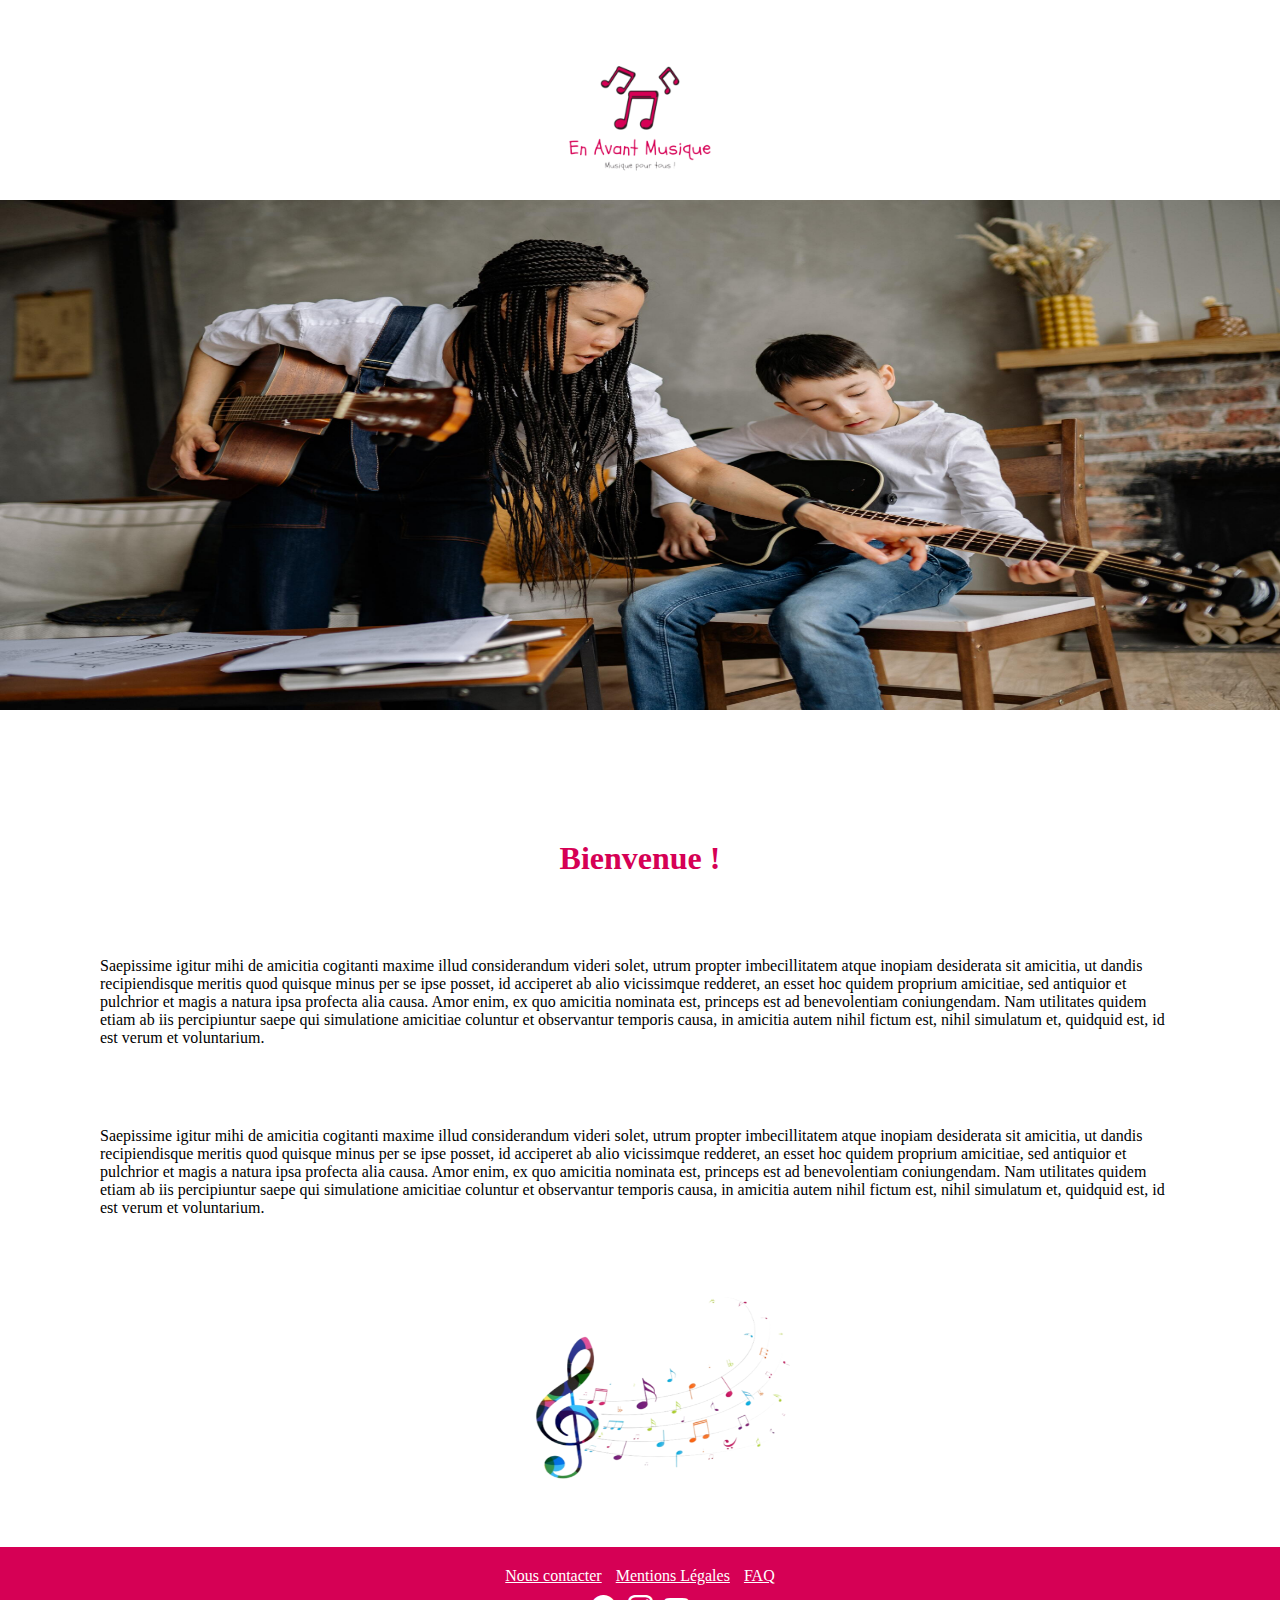
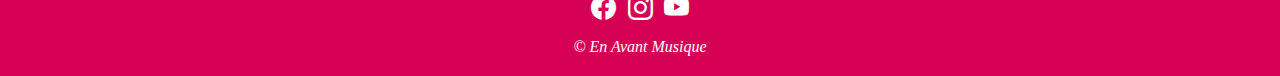
==== index.html @ 07a76652 "Ajout du lien dans le footer vers la page contact" ====
<!DOCTYPE html>
<html lang="fr">
<head>
    <meta charset="UTF-8">
    <meta http-equiv="X-UA-Compatible" content="IE=edge">
    <meta name="viewport" content="width=device-width, initial-scale=1.0">
    <link rel="stylesheet" href="Stylesheet.css">
    <link href="https://cdn.jsdelivr.net/npm/bootstrap@5.1.3/dist/css/bootstrap.min.css" rel="stylesheet" integrity="sha384-1BmE4kWBq78iYhFldvKuhfTAU6auU8tT94WrHftjDbrCEXSU1oBoqyl2QvZ6jIW3" crossorigin="anonymous">
    <script src="https://cdn.jsdelivr.net/npm/bootstrap@5.1.3/dist/js/bootstrap.bundle.min.js" integrity="sha384-ka7Sk0Gln4gmtz2MlQnikT1wXgYsOg+OMhuP+IlRH9sENBO0LRn5q+8nbTov4+1p" crossorigin="anonymous"></script>
    <link rel="stylesheet" href="https://cdn.jsdelivr.net/npm/bootstrap-icons@1.8.1/font/bootstrap-icons.css">
    <title>En Avant Musique</title>
</head>
<body>
  <nav class="navbar navbar-expand-lg navbar-light bg-light">
    <div class="container-fluid">
      <div class="logo_accueil"><a class="navbar-brand" href="file:///Users/jessicaabdoulahi/Desktop/Association%20En%20Avant%20Musique/index.html"><img src="images/En_Avant_Musique.png" alt="logo en avant musique" class="logo_image"></a></div>
      <button class="navbar-toggler" type="button" data-bs-toggle="collapse" data-bs-target="#navbarNavAltMarkup" aria-controls="navbarNavAltMarkup" aria-expanded="false" aria-label="Toggle navigation">
        <span class="navbar-toggler-icon"></span>
      </button>
      <div class="collapse navbar-collapse" id="navbarNavAltMarkup">
        <div class="navbar-nav">
          <a class="nav-link active" aria-current="page" href="file:///Users/jessicaabdoulahi/Desktop/Association%20En%20Avant%20Musique/index.html" style="color: #5B0527">Accueil</a>
          <a class="nav-link" href="file:///Users/jessicaabdoulahi/Desktop/Association%20En%20Avant%20Musique/Bio.html" style="color: #D60055">Qui sommes-nous ?</a>
          <a class="nav-link" href="file:///Users/jessicaabdoulahi/Desktop/Association%20En%20Avant%20Musique/actualites.html" style="color: #D60055">Actualités</a>
          <a class="nav-link" href="file:///Users/jessicaabdoulahi/Desktop/Association%20En%20Avant%20Musique/contact.html" style="color: #D60055">Contact</a>
        </div>
      </div>
    </div>
  </nav>
  <div class="container_content">
  <div><img src="images/photo_accueil.jpg" alt="photo_cours_de_guitare"></div>
  
    <h1 class="bienvenue">Bienvenue !</h1>
    <p class="texteAccueil">
      Saepissime igitur mihi de amicitia cogitanti maxime illud considerandum videri solet, utrum propter imbecillitatem atque inopiam desiderata sit amicitia, 
      ut dandis recipiendisque meritis quod quisque minus per se ipse posset, id acciperet ab alio vicissimque redderet, an esset hoc quidem proprium amicitiae, 
      sed antiquior et pulchrior et magis a natura ipsa profecta alia causa. 
      Amor enim, ex quo amicitia nominata est, princeps est ad benevolentiam coniungendam. Nam utilitates quidem etiam ab iis percipiuntur saepe qui simulatione amicitiae coluntur et observantur temporis causa, in amicitia autem nihil fictum est, nihil simulatum et, quidquid est, id est verum et voluntarium.

    </p>

    <p class="texteAccueil">
      Saepissime igitur mihi de amicitia cogitanti maxime illud considerandum videri solet, utrum propter imbecillitatem atque inopiam desiderata sit amicitia, 
      ut dandis recipiendisque meritis quod quisque minus per se ipse posset, id acciperet ab alio vicissimque redderet, an esset hoc quidem proprium amicitiae, 
      sed antiquior et pulchrior et magis a natura ipsa profecta alia causa. 
      Amor enim, ex quo amicitia nominata est, princeps est ad benevolentiam coniungendam. Nam utilitates quidem etiam ab iis percipiuntur saepe qui simulatione amicitiae coluntur et observantur temporis causa, in amicitia autem nihil fictum est, nihil simulatum et, quidquid est, id est verum et voluntarium.

    </p>
    <div class="imageFirst"><img src="images/image_accueil.png" alt="notes sur portée" class="imageAccueil2"></div>
    </div>
    
    <footer>
        <div class="containerFooter">
          <div class="contactFooter">
          <p class="contacter"><a href="file:///Users/jessicaabdoulahi/Desktop/Association%20En%20Avant%20Musique/contact.html" class="lienFooter">Nous contacter</a></p>
          <p class="mentionsLegales"><a href="#" class="lienFooter">Mentions Légales</a></p>
          <p class="faq"><a href="#" class="lienFooter">FAQ</a></p>
          </div>
          <div class="iconeFacebook">
            <a href="#" style="color: white;"><i class="bi bi-facebook"></i></a>
          </div>
          <div class="iconeInstagram">
            <a href="#" style="color: white;"><i class="bi bi-instagram"></i></a>
          </div>
          <div class="iconeYoutube">
            <a href="#" style="color: white;"><i class="bi bi-youtube"></i></a>
          </div>
          <div class="copyright">
            <i>&copy; En Avant Musique</i>
          <div>

          </div>
          </div>
        </div>
    </footer>
              
</body>
</html>
---- Stylesheet.css ----
html, body {
    margin: 0px;
    padding: 0px;
    width: 100%;
    height: 100%;
    overflow-x: hidden;
    display: table;

}
.container {
    height: auto;
}
/*NAVBAR*/
.navbar-brand {
    margin-left: 8px;
    font-weight: bold;
}
.logo_image {
    height: 200px;
    width: 200px;
}
.navbar-light {
    height: 200px;
    width: auto;
}


/*ACCUEIL*/
img {
    height: 510px;
    width: 100%;
    display: block;
    margin-left: auto;
    margin-right: auto;
    margin-bottom: 50px;
}
#photoAccueil {
    height: 600px;
    width: 1420px;
}
.imageAccueil2 {
    height: 200px;
    width: 300px;
}
.bienvenue {
    text-align: center;
    margin-top: 80px;
    color: #D60055;
}
.texteAccueil {
    justify-content: justify;
    margin-left: 100px;
    margin-right: 100px;
    margin-top: 80px;
    margin-bottom: 80px;
}
/*BIO*/
.texteEquipe {
    text-align: justify;
    padding-right: 50px;
    padding-left: 500px;
    margin-left: 50px;
    margin-top: 30px;

}
.titreEquipe {
    font-size: 30px;
    padding-left: 200px;
    color: #D60055;
}
.photoEquipe, .photoHistoire, .photoProjet {
    height: 300px;
    width: 300px;
}
.photoEquipe {
    float: left;
    width: 25%;
    margin-left: 150px;
    margin-top: 30px;
}
.titreHistoire {

    padding-right: 240px;
    margin-top: 350px;
    color: #D60055;
}
.histoire {
    text-align: right;
}
.photoHistoire {
    float: right;
    width: 25%;
    margin-top: 40px;
    margin-right: 150px;
}
.texteHistoire {
    text-align: left justify;
    
    margin-top: 50px;
    margin-right: 150px;
    padding-right: 500px;
    padding-left: 100px;
}
.titreProjet {
    
    padding-left: 250px;
    margin-top: 300px;
    color: #D60055;
}
.photoProjet {
    float: left;
    width: 25%;
    margin-left: 150px;
    margin-top: 30px;
}
.texteProjet {
    text-align: right justify;
    
    margin-top: 50px;
    margin-bottom: 350px;
    padding-right: 50px;
    padding-left: 600px;
}

/*ACTUALITÉS*/

.actualites {
    color: #D60055;
    margin-bottom: 70px;
}
.titresActualites {
    text-align: center;
}
.chorale {
    height: 70px;
    width: 90px;
}
.guitarePiano {
    height: 70px;
    width: 90px;
}
.musiciens {
    height: 70px;
    width: 90px;
}
.atelier {
    height: 70px;
    width: 90px;
}
.event {
    border: dashed #5B0527 1px;
    height: 600px;
}
h1 {
    padding-top: 50px;
}
h3 {
    text-align: center;
    padding-top: 30px;
    padding-bottom: 20px;
    color: #D60055;
    text-shadow: #5B0527 1px 1px 1px;
    opacity: 0.6;
}
.imageSecond {
    margin-top: 40px;
}

/*FOOTER*/
footer {
    display: table-row;
    height: 1px;
    background-color:#D60055;
    
}
.containerFooter {
    text-align: center;
    color: white;
}
.iconeFacebook, .iconeInstagram, .iconeYoutube {
    display: inline;
    font-size: 25px;  

}
.iconeInstagram {
    margin-left: 5px;
    margin-right: 5px;
}
.contactFooter {
    margin-top: 20px;
    margin-bottom: 10px;
    
}
.copyright {
    margin-top: 15px;
    margin-bottom: 20px;
}
.contacter, .mentionsLegales, .faq {
    display: inline;
    
}
.mentionsLegales {
    margin-right: 10px;
    margin-left: 10px;
}
.lienFooter {
    color: white;
}
.lienFooter:hover {
    color:#5B0527;
}
/*CONTACT*/
.contact {
    color: #D60055 ;
    text-shadow: #5B0527 1px 1px 1px;
    opacity: 0.6;
}
#numeroTel {
    font-weight: bold;
    color: #D60055;
    text-shadow: #5B0527 1px 1px 1px;
    font-size: 20px;
    opacity: 0.6;
}
#adresseMail {
    font-weight: bold;
    color: #D60055;
    text-shadow: #5B0527 1px 1px 1px;
    font-size: 20px;
    opacity: 0.6;
}
#name {
    border-radius: 5px;
    margin-bottom: 15px;
}
#prenom {
    border-radius: 5px;
    margin-bottom: 15px;
}
#email {
    border-radius: 5px;
    margin-bottom: 15px;
}
textarea {
    border-radius: 5px;
    margin-bottom: 15px;
}
.myForm {
    margin-top: 20px;
    border-radius: 5px;
    background-color: grey;
    opacity: 0.8;
}
.infosContact {
    text-align: center;
    margin-top: 90px;
}
.infosPerso {
    margin-bottom: 30px;
}
form {
    text-align: center;
    margin-top: 50px;
    margin-bottom: 100px;
}
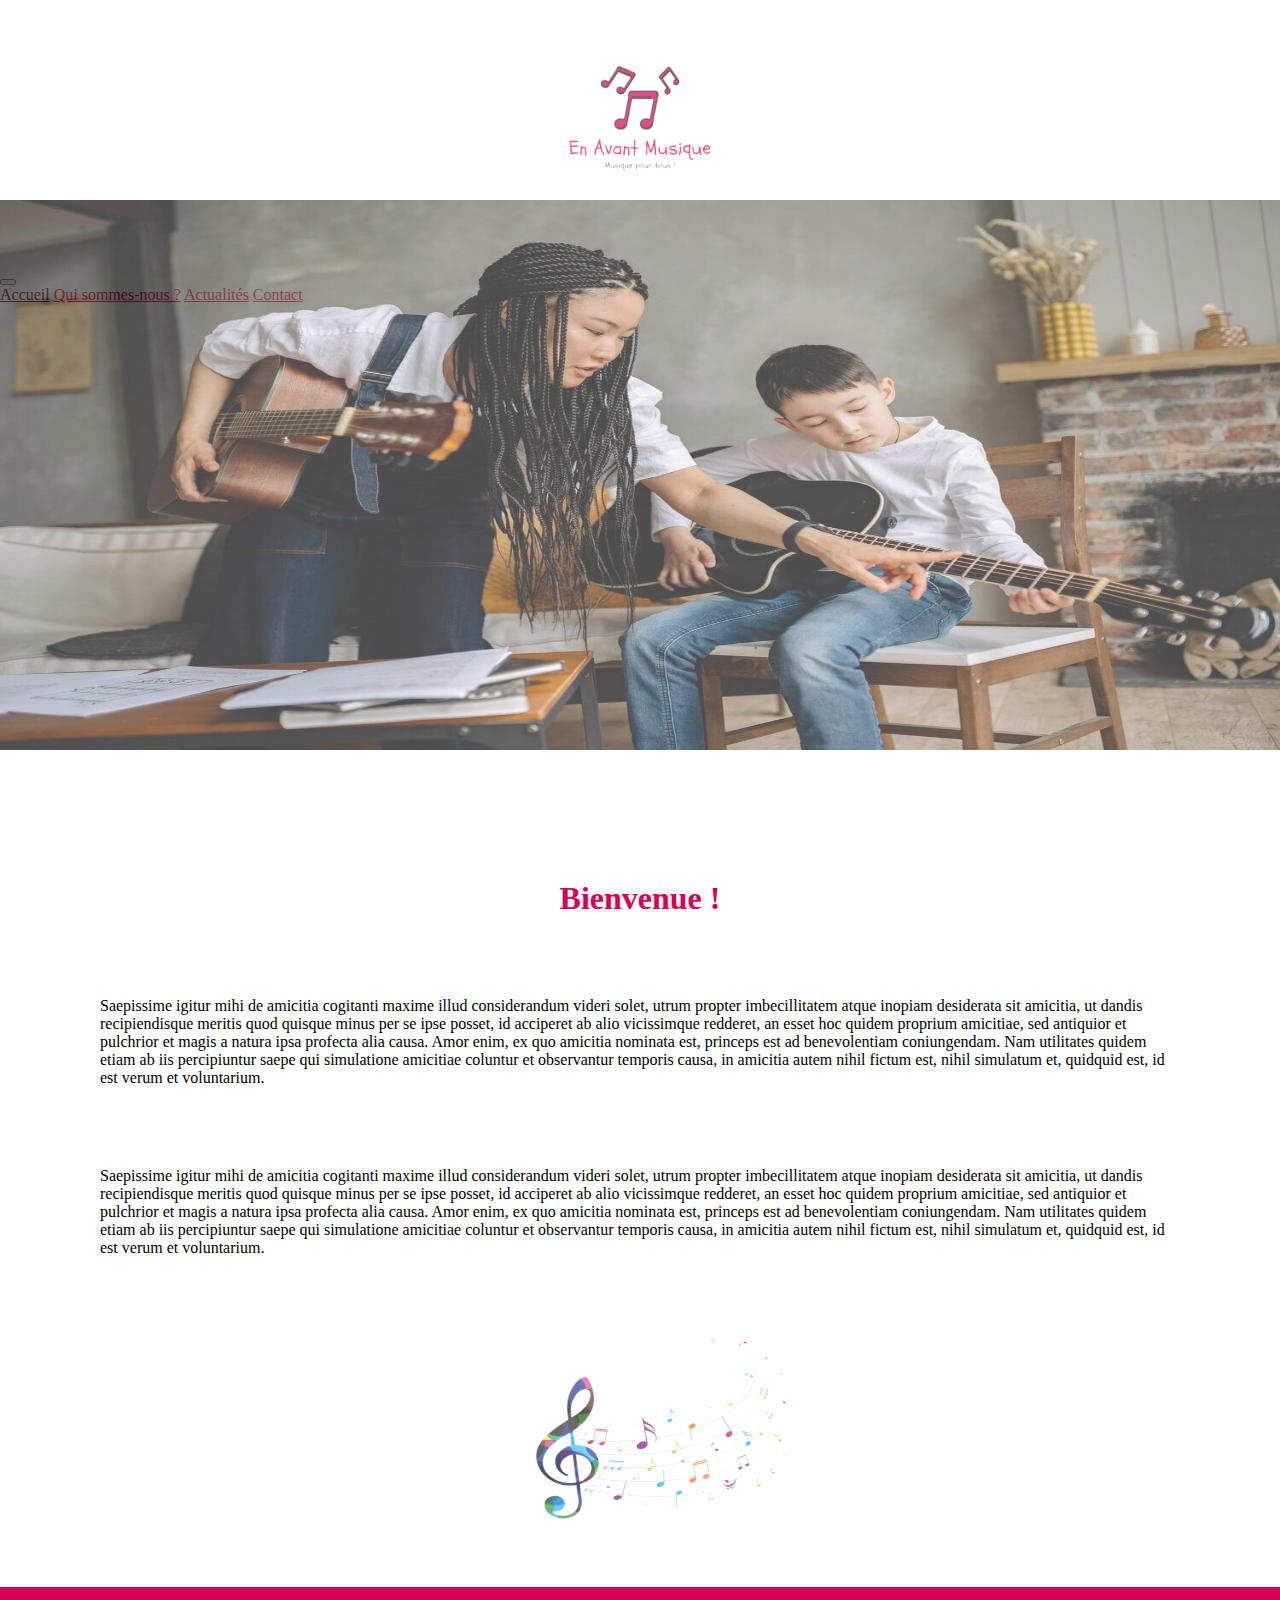
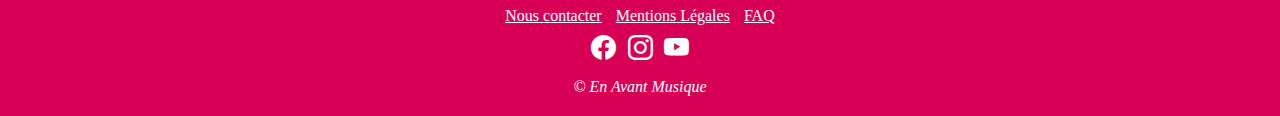
==== commit a7910be2: "La photo de la page d'accueil a été remplacée par une autre d'un poids plus léger. Une modification " ====
--- a/index.html
+++ b/index.html
@@ -3,7 +3,7 @@
 <head>
     <meta charset="UTF-8">
     <meta http-equiv="X-UA-Compatible" content="IE=edge">
-    <meta name="viewport" content="width=device-width, initial-scale=1.0">
+    <meta name="viewport" content="width=device-width, initial-scale=1">
     <link rel="stylesheet" href="Stylesheet.css">
     <link href="https://cdn.jsdelivr.net/npm/bootstrap@5.1.3/dist/css/bootstrap.min.css" rel="stylesheet" integrity="sha384-1BmE4kWBq78iYhFldvKuhfTAU6auU8tT94WrHftjDbrCEXSU1oBoqyl2QvZ6jIW3" crossorigin="anonymous">
     <script src="https://cdn.jsdelivr.net/npm/bootstrap@5.1.3/dist/js/bootstrap.bundle.min.js" integrity="sha384-ka7Sk0Gln4gmtz2MlQnikT1wXgYsOg+OMhuP+IlRH9sENBO0LRn5q+8nbTov4+1p" crossorigin="anonymous"></script>
--- a/Stylesheet.css
+++ b/Stylesheet.css
@@ -7,6 +7,7 @@
     display: table;
 
 }
+
 .container {
     height: auto;
 }
@@ -27,12 +28,13 @@
 
 /*ACCUEIL*/
 img {
-    height: 510px;
+    height: 550px;
     width: 100%;
     display: block;
     margin-left: auto;
     margin-right: auto;
     margin-bottom: 50px;
+    filter: opacity(70%);
 }
 #photoAccueil {
     height: 600px;
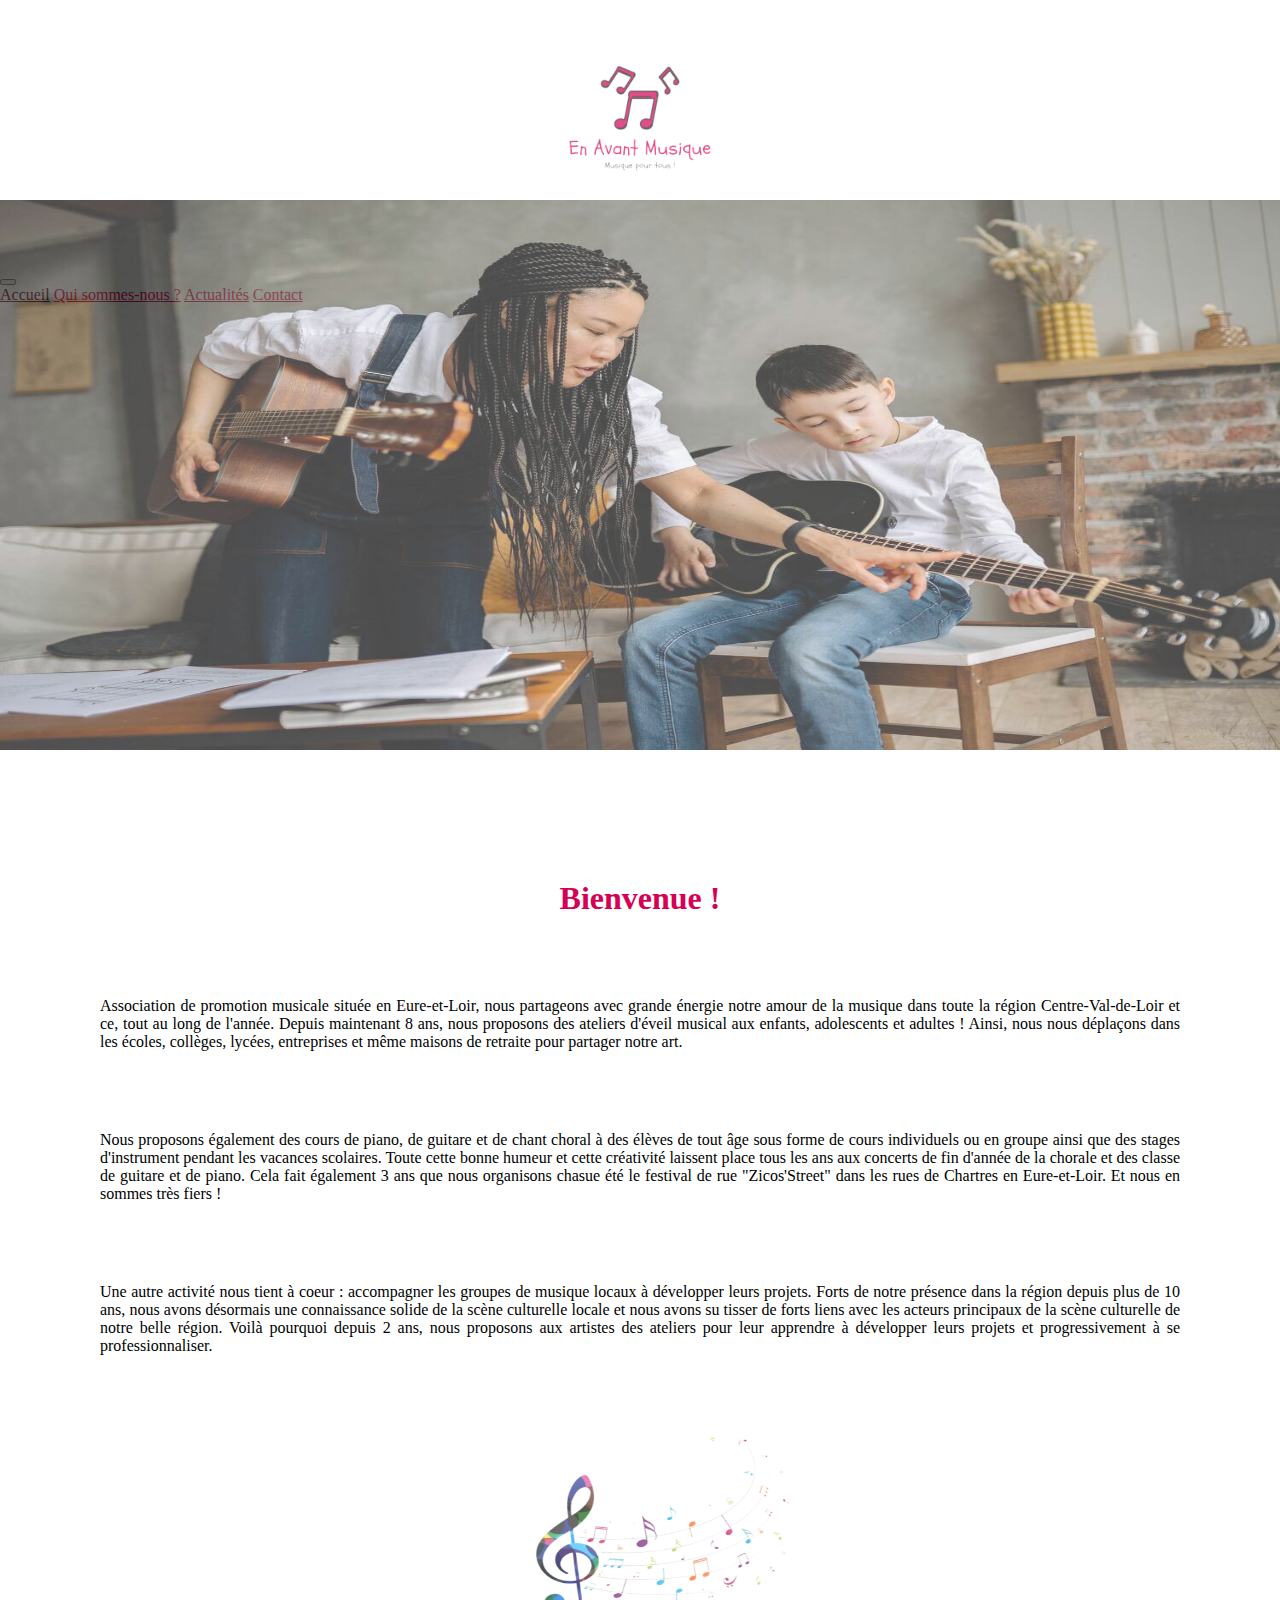
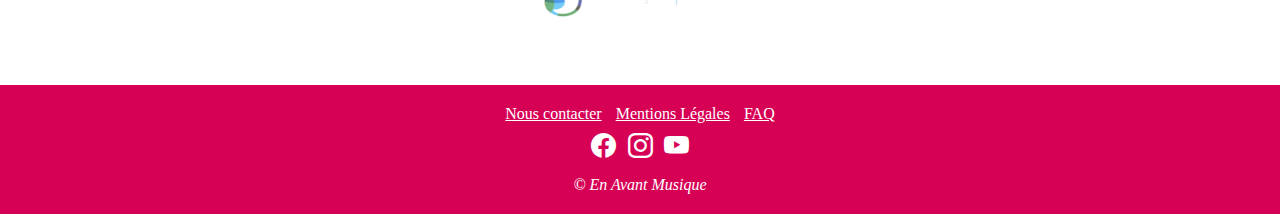
==== commit 446e9729: "Mise à jour du lien vers l'accueuil depuis la navbar de la page contact et modification du texte de " ====
--- a/index.html
+++ b/index.html
@@ -4,14 +4,14 @@
     <meta charset="UTF-8">
     <meta http-equiv="X-UA-Compatible" content="IE=edge">
     <meta name="viewport" content="width=device-width, initial-scale=1">
+    <link href="https://cdn.jsdelivr.net/npm/bootstrap@5.2.0-beta1/dist/css/bootstrap.min.css" rel="stylesheet" integrity="sha384-0evHe/X+R7YkIZDRvuzKMRqM+OrBnVFBL6DOitfPri4tjfHxaWutUpFmBp4vmVor" crossorigin="anonymous">
+    <script src="https://cdn.jsdelivr.net/npm/bootstrap@5.2.0-beta1/dist/js/bootstrap.bundle.min.js" integrity="sha384-pprn3073KE6tl6bjs2QrFaJGz5/SUsLqktiwsUTF55Jfv3qYSDhgCecCxMW52nD2" crossorigin="anonymous"></script>
+    <link rel="stylesheet" href="https://cdn.jsdelivr.net/npm/bootstrap-icons@1.8.1/font/bootstrap-icons.css">
     <link rel="stylesheet" href="Stylesheet.css">
-    <link href="https://cdn.jsdelivr.net/npm/bootstrap@5.1.3/dist/css/bootstrap.min.css" rel="stylesheet" integrity="sha384-1BmE4kWBq78iYhFldvKuhfTAU6auU8tT94WrHftjDbrCEXSU1oBoqyl2QvZ6jIW3" crossorigin="anonymous">
-    <script src="https://cdn.jsdelivr.net/npm/bootstrap@5.1.3/dist/js/bootstrap.bundle.min.js" integrity="sha384-ka7Sk0Gln4gmtz2MlQnikT1wXgYsOg+OMhuP+IlRH9sENBO0LRn5q+8nbTov4+1p" crossorigin="anonymous"></script>
-    <link rel="stylesheet" href="https://cdn.jsdelivr.net/npm/bootstrap-icons@1.8.1/font/bootstrap-icons.css">
     <title>En Avant Musique</title>
 </head>
 <body>
-  <nav class="navbar navbar-expand-lg navbar-light bg-light">
+  <nav class="navbar sticky-top navbar-expand-lg navbar-light bg-light">
     <div class="container-fluid">
       <div class="logo_accueil"><a class="navbar-brand" href="file:///Users/jessicaabdoulahi/Desktop/Association%20En%20Avant%20Musique/index.html"><img src="images/En_Avant_Musique.png" alt="logo en avant musique" class="logo_image"></a></div>
       <button class="navbar-toggler" type="button" data-bs-toggle="collapse" data-bs-target="#navbarNavAltMarkup" aria-controls="navbarNavAltMarkup" aria-expanded="false" aria-label="Toggle navigation">
@@ -32,20 +32,30 @@
   
     <h1 class="bienvenue">Bienvenue !</h1>
     <p class="texteAccueil">
-      Saepissime igitur mihi de amicitia cogitanti maxime illud considerandum videri solet, utrum propter imbecillitatem atque inopiam desiderata sit amicitia, 
-      ut dandis recipiendisque meritis quod quisque minus per se ipse posset, id acciperet ab alio vicissimque redderet, an esset hoc quidem proprium amicitiae, 
-      sed antiquior et pulchrior et magis a natura ipsa profecta alia causa. 
-      Amor enim, ex quo amicitia nominata est, princeps est ad benevolentiam coniungendam. Nam utilitates quidem etiam ab iis percipiuntur saepe qui simulatione amicitiae coluntur et observantur temporis causa, in amicitia autem nihil fictum est, nihil simulatum et, quidquid est, id est verum et voluntarium.
+     Association de promotion musicale située en Eure-et-Loir, nous partageons avec grande énergie notre amour
+     de la musique dans toute la région Centre-Val-de-Loir et ce, tout au long de l'année. Depuis maintenant 8 ans, 
+     nous proposons des ateliers d'éveil musical aux enfants, adolescents et adultes ! Ainsi, nous nous déplaçons dans les écoles, collèges,
+     lycées, entreprises et même maisons de retraite pour partager notre art.
+
 
     </p>
 
     <p class="texteAccueil">
-      Saepissime igitur mihi de amicitia cogitanti maxime illud considerandum videri solet, utrum propter imbecillitatem atque inopiam desiderata sit amicitia, 
-      ut dandis recipiendisque meritis quod quisque minus per se ipse posset, id acciperet ab alio vicissimque redderet, an esset hoc quidem proprium amicitiae, 
-      sed antiquior et pulchrior et magis a natura ipsa profecta alia causa. 
-      Amor enim, ex quo amicitia nominata est, princeps est ad benevolentiam coniungendam. Nam utilitates quidem etiam ab iis percipiuntur saepe qui simulatione amicitiae coluntur et observantur temporis causa, in amicitia autem nihil fictum est, nihil simulatum et, quidquid est, id est verum et voluntarium.
+    Nous proposons également des cours de piano, de guitare et de chant choral à des élèves
+    de tout âge sous forme de cours individuels ou en groupe ainsi que des stages d'instrument pendant les
+    vacances scolaires. Toute cette bonne humeur et cette créativité laissent place tous les ans aux concerts de fin
+    d'année de la chorale et des classe de guitare et de piano.
+    Cela fait également 3 ans que nous organisons chasue été le festival de rue "Zicos'Street" dans les rues de Chartres en Eure-et-Loir.
+    Et nous en sommes très fiers !
+    </p>
+    <p class="texteAccueil">Une autre activité nous tient à coeur : accompagner les groupes de musique locaux à
+      développer leurs projets. Forts de notre présence dans la région depuis plus de 10 ans, nous avons désormais une connaissance solide de la scène culturelle locale
+      et nous avons su tisser de forts liens avec les acteurs principaux de la scène culturelle de notre belle région.
+      Voilà pourquoi depuis 2 ans, nous proposons aux artistes des ateliers pour leur apprendre à développer leurs projets et 
+      progressivement à se professionnaliser.
 
     </p>
+
     <div class="imageFirst"><img src="images/image_accueil.png" alt="notes sur portée" class="imageAccueil2"></div>
     </div>
     
--- a/Stylesheet.css
+++ b/Stylesheet.css
@@ -55,6 +55,7 @@
     margin-right: 100px;
     margin-top: 80px;
     margin-bottom: 80px;
+    text-align: justify;
 }
 /*BIO*/
 .texteEquipe {
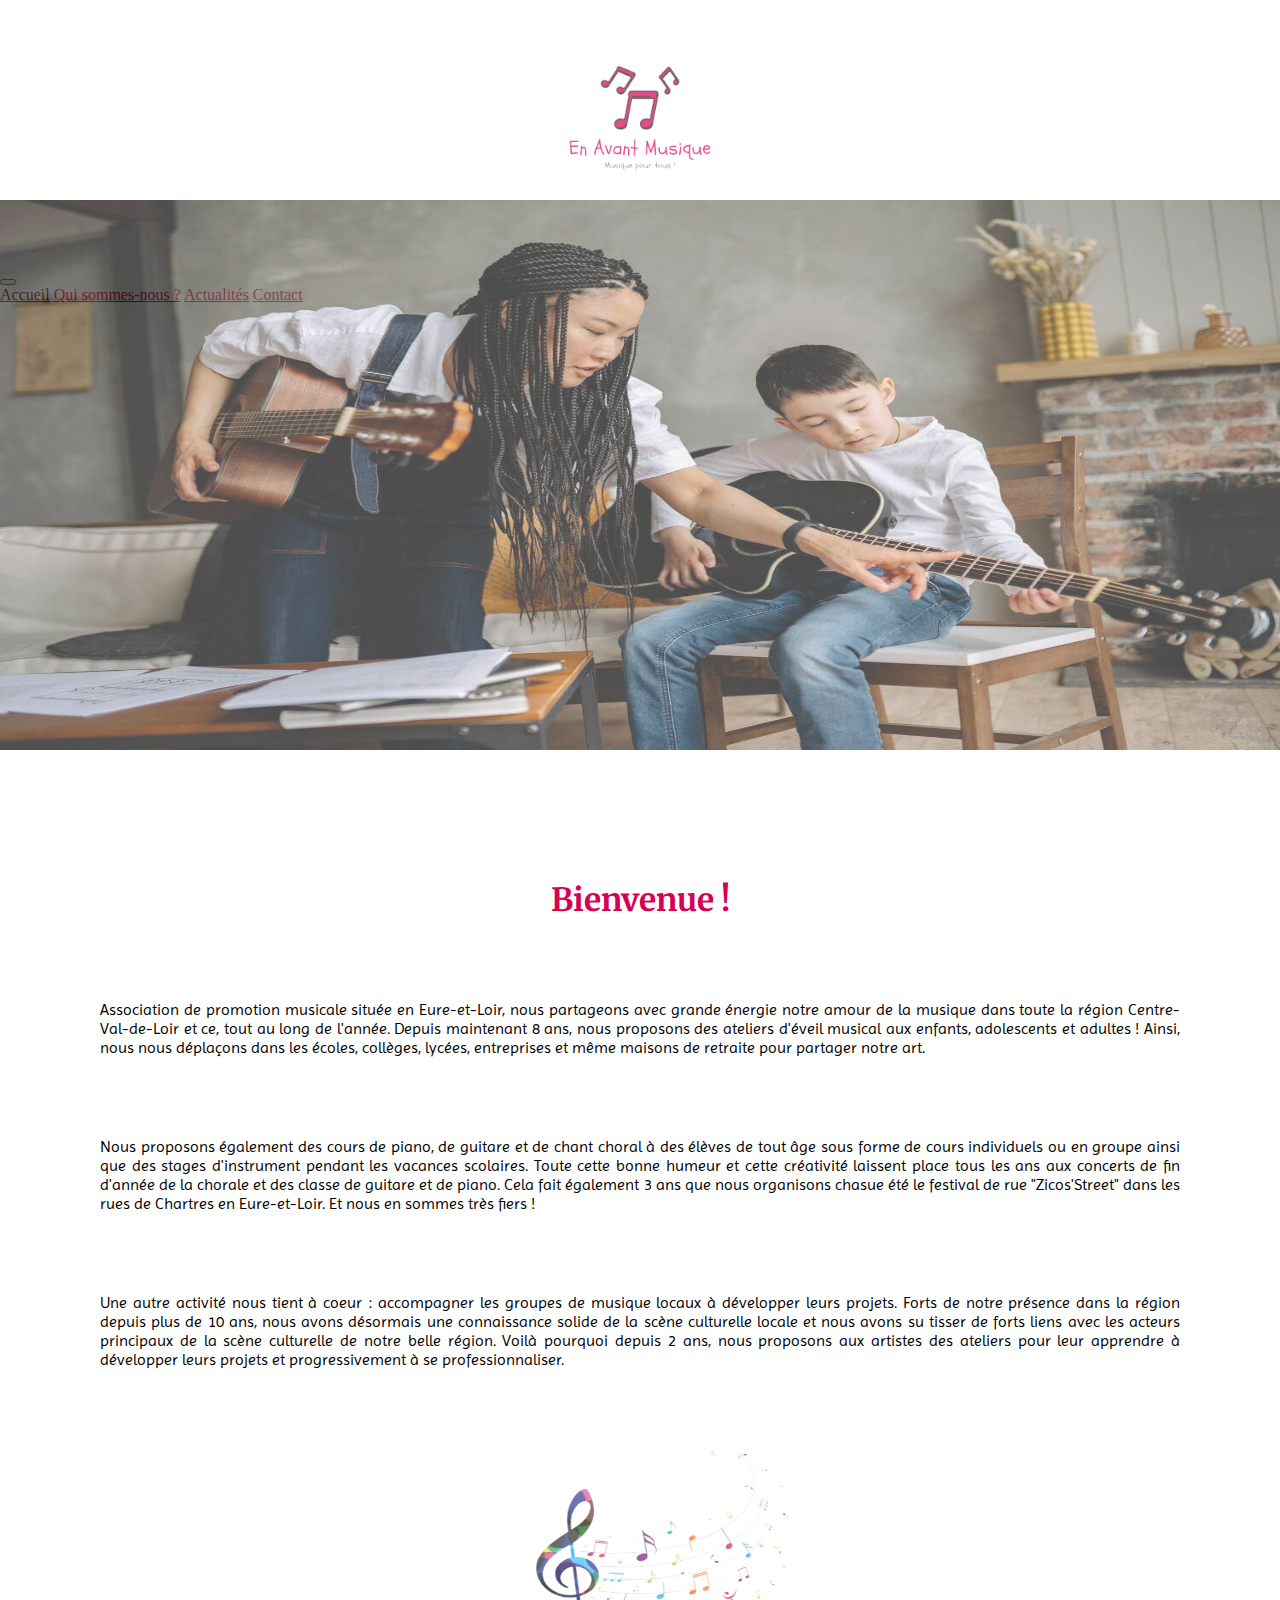
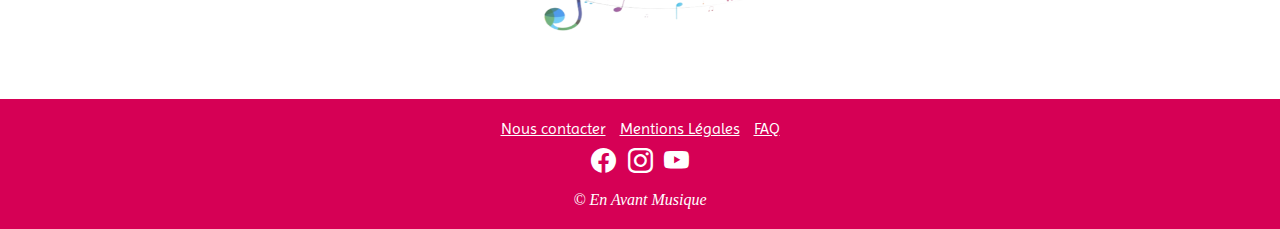
==== commit bdea6690: "Import des polices de caractères pour cahque page du site." ====
--- a/index.html
+++ b/index.html
@@ -7,6 +7,12 @@
     <link href="https://cdn.jsdelivr.net/npm/bootstrap@5.2.0-beta1/dist/css/bootstrap.min.css" rel="stylesheet" integrity="sha384-0evHe/X+R7YkIZDRvuzKMRqM+OrBnVFBL6DOitfPri4tjfHxaWutUpFmBp4vmVor" crossorigin="anonymous">
     <script src="https://cdn.jsdelivr.net/npm/bootstrap@5.2.0-beta1/dist/js/bootstrap.bundle.min.js" integrity="sha384-pprn3073KE6tl6bjs2QrFaJGz5/SUsLqktiwsUTF55Jfv3qYSDhgCecCxMW52nD2" crossorigin="anonymous"></script>
     <link rel="stylesheet" href="https://cdn.jsdelivr.net/npm/bootstrap-icons@1.8.1/font/bootstrap-icons.css">
+    <link rel="preconnect" href="https://fonts.googleapis.com">
+    <link rel="preconnect" href="https://fonts.gstatic.com" crossorigin>
+    <link href="https://fonts.googleapis.com/css2?family=Merriweather&display=swap" rel="stylesheet">
+    <link rel="preconnect" href="https://fonts.googleapis.com">
+    <link rel="preconnect" href="https://fonts.gstatic.com" crossorigin>
+    <link href="https://fonts.googleapis.com/css2?family=Imprima&display=swap" rel="stylesheet">
     <link rel="stylesheet" href="Stylesheet.css">
     <title>En Avant Musique</title>
 </head>
@@ -28,7 +34,7 @@
     </div>
   </nav>
   <div class="container_content">
-  <div><img src="images/photo_accueil.jpg" alt="photo_cours_de_guitare"></div>
+  <div><img src="images/photo_accueil.jpg" id="photo-banner" alt="photo_cours_de_guitare"></div>
   
     <h1 class="bienvenue">Bienvenue !</h1>
     <p class="texteAccueil">
@@ -56,7 +62,7 @@
 
     </p>
 
-    <div class="imageFirst"><img src="images/image_accueil.png" alt="notes sur portée" class="imageAccueil2"></div>
+    <div class="imageFirst"><img id="image-bottom" src="images/image_accueil.png" alt="notes sur portée" class="imageAccueil2"></div>
     </div>
     
     <footer>
--- a/Stylesheet.css
+++ b/Stylesheet.css
@@ -7,7 +7,41 @@
     display: table;
 
 }
-
+h1 {
+    font-family: 'Merriweather', serif;
+}
+h2 {
+    font-family: 'Cormorant', serif;
+}
+p {
+    font-family: 'Imprima', sans-serif;
+}
+@media screen and (max-width: 874px) {
+    #photo-banner {
+        display: none;
+    }
+    #image-bottom {
+        display: none;
+    }
+    #event-border1, #event-border2, #event-border3, #event-border4 {
+        border: none;
+    }
+    #image-bio1, #image-bio2, #image-bio3 {
+        display: none;
+    }  
+  #title-equipe, #title-histoire, #title-projet {
+    text-align: center;
+    padding-left: none;
+    padding-right: none;
+  }
+  #paragraphe-equipe, #paragraphe-histoire, #paragraphe-projet {
+    text-align: center;
+    padding-right: none;
+    padding-left: none;
+    margin-right: none;
+  }
+    
+}
 .container {
     height: auto;
 }
@@ -70,6 +104,7 @@
     font-size: 30px;
     padding-left: 200px;
     color: #D60055;
+    
 }
 .photoEquipe, .photoHistoire, .photoProjet {
     height: 300px;
@@ -97,8 +132,7 @@
     margin-right: 150px;
 }
 .texteHistoire {
-    text-align: left justify;
-    
+    text-align: justify; 
     margin-top: 50px;
     margin-right: 150px;
     padding-right: 500px;
@@ -117,8 +151,7 @@
     margin-top: 30px;
 }
 .texteProjet {
-    text-align: right justify;
-    
+    text-align: justify;
     margin-top: 50px;
     margin-bottom: 350px;
     padding-right: 50px;
@@ -157,7 +190,7 @@
 h1 {
     padding-top: 50px;
 }
-h3 {
+.event-actu {
     text-align: center;
     padding-top: 30px;
     padding-bottom: 20px;
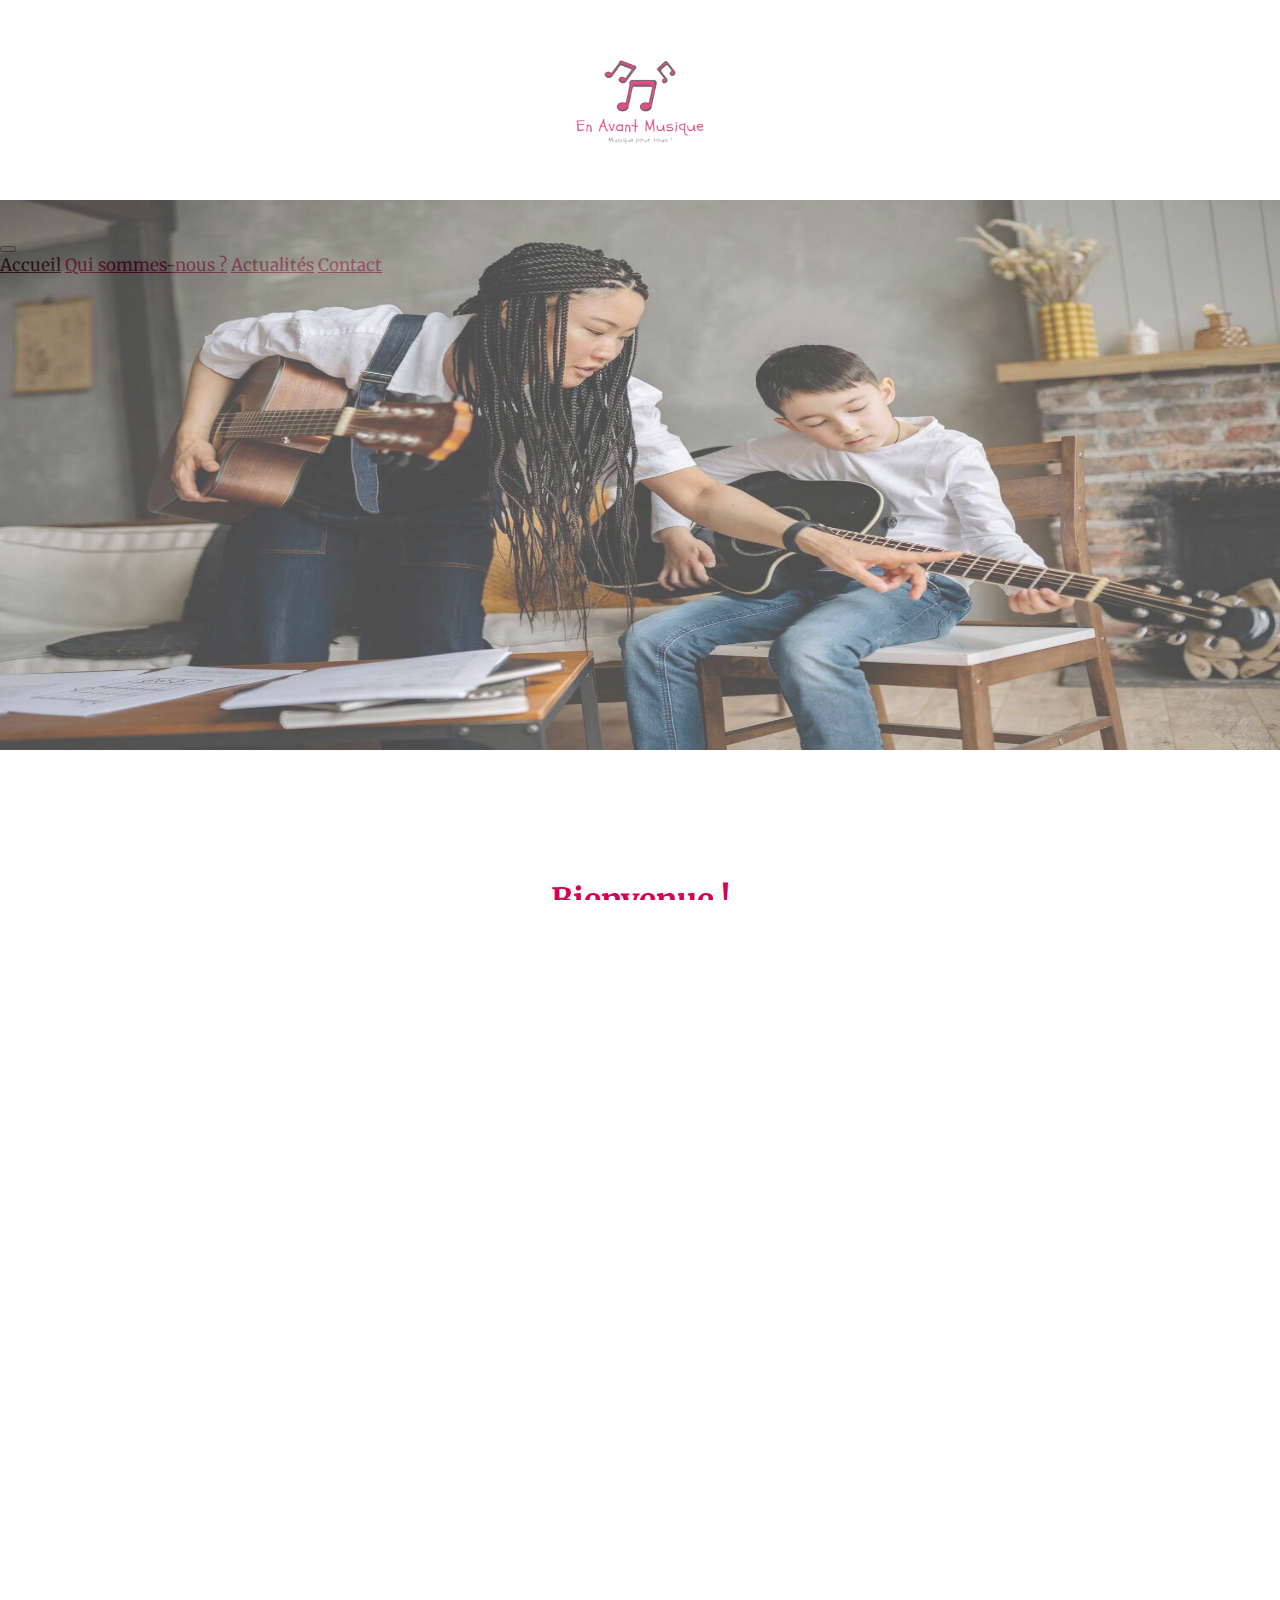
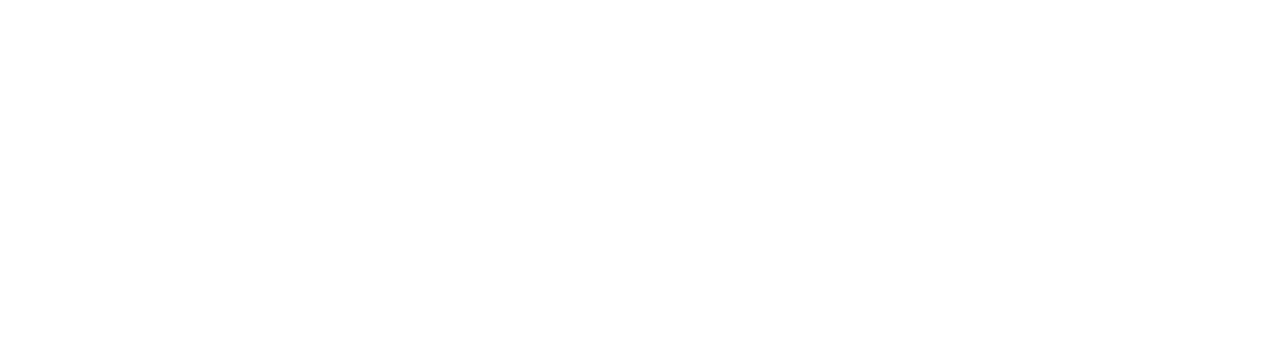
==== commit 69772f69: "modification du footer dans chaque page du site." ====
--- a/index.html
+++ b/index.html
@@ -66,7 +66,7 @@
     </div>
     
     <footer>
-        <div class="containerFooter">
+        <div class="footer-content">
           <div class="contactFooter">
           <p class="contacter"><a href="file:///Users/jessicaabdoulahi/Desktop/Association%20En%20Avant%20Musique/contact.html" class="lienFooter">Nous contacter</a></p>
           <p class="mentionsLegales"><a href="#" class="lienFooter">Mentions Légales</a></p>
--- a/Stylesheet.css
+++ b/Stylesheet.css
@@ -4,19 +4,19 @@
     width: 100%;
     height: 100%;
     overflow-x: hidden;
-    display: table;
-
-}
-h1 {
+    
+
+}
+h1, nav {
     font-family: 'Merriweather', serif;
 }
 h2 {
     font-family: 'Cormorant', serif;
 }
-p {
+p, i, button {
     font-family: 'Imprima', sans-serif;
 }
-@media screen and (max-width: 874px) {
+@media screen and (max-width: 768px) {
     #photo-banner {
         display: none;
     }
@@ -29,17 +29,9 @@
     #image-bio1, #image-bio2, #image-bio3 {
         display: none;
     }  
-  #title-equipe, #title-histoire, #title-projet {
-    text-align: center;
-    padding-left: none;
-    padding-right: none;
-  }
-  #paragraphe-equipe, #paragraphe-histoire, #paragraphe-projet {
-    text-align: center;
-    padding-right: none;
-    padding-left: none;
-    margin-right: none;
-  }
+   #title-equipe, #title-projet {
+    text-align: center;
+   }
     
 }
 .container {
@@ -51,14 +43,16 @@
     font-weight: bold;
 }
 .logo_image {
-    height: 200px;
-    width: 200px;
+    height: 160px;
+    width: 180px;
 }
 .navbar-light {
     height: 200px;
     width: auto;
 }
-
+.navbar {
+    font-size: 17px;
+}
 
 /*ACCUEIL*/
 img {
@@ -92,6 +86,9 @@
     text-align: justify;
 }
 /*BIO*/
+.equipe {
+    margin-top: 50px;
+}
 .texteEquipe {
     text-align: justify;
     padding-right: 50px;
@@ -204,19 +201,27 @@
 
 /*FOOTER*/
 footer {
-    display: table-row;
-    height: 1px;
-    background-color:#D60055;
-    
-}
-.containerFooter {
-    text-align: center;
-    color: white;
-}
+    position: bottom;
+    bottom: 0;
+    left: 0;
+    right: 0;
+    background: #D60055;
+    height: 200px;
+    width: 100vw;
+    padding-top: 40px;
+    color: #fff;
+    
+}
+.footer-content {
+    align-items: center;
+    justify-content: center;
+    flex-direction: column;
+    text-align: center;
+}
+
 .iconeFacebook, .iconeInstagram, .iconeYoutube {
     display: inline;
     font-size: 25px;  
-
 }
 .iconeInstagram {
     margin-left: 5px;
